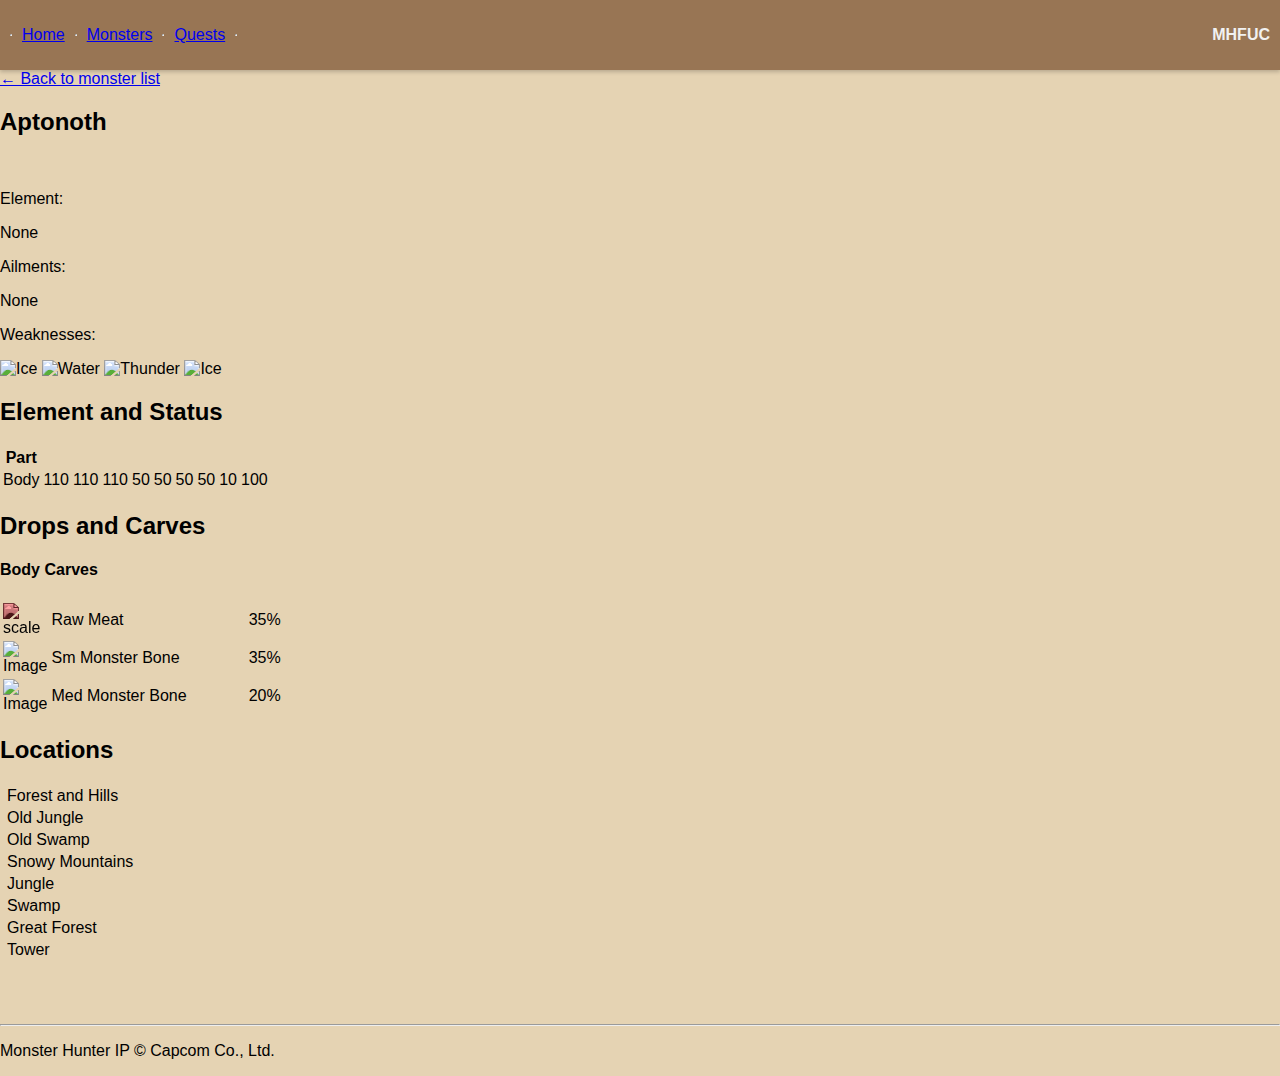
==== aptonoth.html @ a4e28d57 "Files" ====
<!DOCTYPE html>
<html lang="en">

<head>
    <meta charset="UTF-8">
    <meta name="viewport" content="width=device-width, initial-scale=1.0">
    <title>Monster List</title>
    <link rel="stylesheet" href="wiki.css">
<body>
    <header>
        <div class="navbar">
            <div class="menu-icon" onclick="toggleMenu()">
                <div></div>
                <div></div>
                <div></div>
            </div>
            <ul class="nav-links">
                <hr>
                <li><a href="index.html">Home</a></li>
                <hr>
                <li><a href="monsterlist.html">Monsters</a></li>
                <hr>
                <li><a href="quests.html">Quests</a></li>
                <hr>
            </ul>
            
            <b>MHFUC</b>
        </div>
        
        <script>
            function toggleMenu() {
                const navLinks = document.querySelector('.nav-links');
                navLinks.classList.toggle('active');
            }
        </script>
            
    </header>
    
    <div class="backBttn">
      <a href="monsterlist.html">&larr; Back to monster list</a>
    </div>
    
    <div class="section">
        <h2>Aptonoth</h2>
        <img class="monsterIco" src="img/icons/monster_aptonoth.png" alt="">
        <div class="elements">
            <div>
                <p>Element:</p>
                None
            </div>
            <div>
                <p>Ailments:</p>
                None
            </div>
            <div>
                <p>Weaknesses:</p>
                <img class="statusIco" src="img/icons/fireblight.png" title="Ice">
                <img class="statusIco" src="img/icons/waterblight.png" title="Water">
                <img class="statusIco" src="img/icons/thunderblight.png" title="Thunder">
                <img class="statusIco" src="img/icons/iceblight.png" title="Ice">
            </div>
        </div>
        
    </div>

    <!--effectiveness table-->
    <div class="section">
        <h2>Element and Status </h2>
            <table class="status">
                <thead>
                    <tr>
                        <th class="tg-zqun"><span style="font-weight:bold">Part</span></th>
                        <th class="tg-zqun"><span><img class="tableIco" src="img/icons/icon_great_sword.png" alt=""></span></th>
                        <th class="tg-zqun"><span><img class="tableIco" src="img/icons/icon_hammer.png" alt=""></span></th>
                        <th class="tg-zqun"><span><img class="tableIco" src="img/icons/icon_light_bowgun.png" alt=""></span></th>
                        <th class="tg-zqun"><span><img class="tableIco" src="img/icons/fireblight.png" alt=""></span></th>
                        <th class="tg-zqun"><span><img class="tableIco" src="img/icons/waterblight.png" alt=""></span></th>
                        <th class="tg-zqun"><span><img class="tableIco" src="img/icons/thunderblight.png" alt=""></span></th>
                        <th class="tg-zqun"><span><img class="tableIco" src="img/icons/iceblight.png" alt=""></span></th>
                        <th class="tg-zqun"><span><img class="tableIco" src="img/icons/dragonblight.png" alt=""></span></th>
                        <th class="tg-zqun"><span><img class="tableIco" src="img/icons/stun.png" alt=""></span></th>
                      </tr>
                    </thead>
                    <tbody>
                        <tr>
                            <td class="tg-p7cy">Body</td>
                            <td class="tg-p7cy">110</td>
                            <td class="tg-p7cy">110</td>
                            <td class="tg-p7cy">110</td>
                            <td class="tg-p7cy">50</td>
                            <td class="tg-p7cy">50</td>
                            <td class="tg-p7cy">50</td>
                            <td class="tg-p7cy">50</td>
                            <td class="tg-p7cy">10</td>
                            <td class="tg-p7cy">100</td>
                        </tr>
                </tbody>
            </table>
    </div>

    <div class="section">
        <h2>Drops and Carves</h2>
        <h4>Body Carves</h4>
        <style>
          .monsterPiece {
              filter: brightness(50%) saturate(100%) invert(0%) sepia(100%) hue-rotate(310deg) contrast(2);
          }
        </style>
        <table class="tg">
            <colgroup>
            <col style="width: 25.2px">
            <col style="width: 195.2px">
            <col style="width: 39.2px">
            </colgroup>
            <tbody>
              <tr>
                <td class="tg-0pky"><img class="tableIco monsterPiece" src="img/icons/icon_meat.png" alt="scale"></td>
                <td class="tg-za14">Raw Meat</td>
                <td class="tg-jkyp">35%</td>
              </tr>
              <tr>
                <td class="tg-0pky"><img class="tableIco" src="img/icons/icon_bone.png" alt="Image"></td>
                <td class="tg-za14">Sm Monster Bone</td>
                <td class="tg-jkyp">35%</td>
              </tr>
              <tr>
                <td class="tg-0pky"><img class="tableIco" src="img/icons/icon_bone.png" alt="Image"></td>
                <td class="tg-za14">Med Monster Bone</td>
                <td class="tg-jkyp">20%</td>
              </tr>
            </tbody>
            </table>
    </div>

    <div class="section">
        <h2>Locations</h2>
            <table class="tg">
            <thead>
              <tr>
                <td class="tg-0pky"><img class="LocationIco" src="img/icons/Forest.png" alt=""></th>
                <td class="tg-0pky">Forest and Hills</th>
              </tr>
            </thead>
            <tbody>
              <tr>
                <td class="tg-0pky"><img class="LocationIco" src="img/icons/OldJungle.png" alt=""></td>
                <td class="tg-0pky">Old Jungle</td>
              </tr>
              <tr>
                <td class="tg-0pky"><img class="LocationIco" src="img/icons/OldSwamp.png" alt=""></td>
                <td class="tg-0pky">Old Swamp</td>
              </tr>
              <tr>
                <td class="tg-0pky"><img class="LocationIco" src="img/icons/SnowyMountain.png" alt=""></td>
                <td class="tg-0pky">Snowy Mountains</td>
              </tr>
              <tr>
                <td class="tg-0pky"><img class="LocationIco" src="img/icons/Jungle.png" alt=""></td>
                <td class="tg-0pky">Jungle</td>
              </tr>
              <tr>
                <td class="tg-0pky"><img class="LocationIco" src="img/icons/Swamp.png" alt=""></td>
                <td class="tg-0pky">Swamp</td>
              </tr>
              <tr>
                <td class="tg-0pky"><img class="LocationIco" src="img/icons/GreatForest.png" alt=""></td>
                <td class="tg-0pky">Great Forest</td>
              </tr>
              <tr>
                <td class="tg-0pky"><img class="LocationIco" src="img/icons/Tower.png" alt=""></td>
                <td class="tg-0pky">Tower</td>
              </tr>
            </tbody>
            </table>
    </div>
    
    <br>
    <br>
    <br>
    <hr>
    <div class="footer">
      <p>Monster Hunter IP &copy; Capcom Co., Ltd.</p>
  </div>

</body>

</html>
---- wiki.css ----
body {
    font-family: Arial, sans-serif;
    margin: 0;
    padding: 0;
    background-color: #e5d3b3;
}

.navbar {
    background-color: #987554;
    color: rgb(241, 241, 241);
    padding: 10px;
    display: flex;
    justify-content: space-between;
    align-items: center;
    box-shadow: 0 2px 4px 0 rgba(0,0,0,.2);
}

.menu-icon {
    display: none;
    cursor: pointer;
}

.menu-icon div {
    width: 25px;
    height: 3px;
    background-color: #fff;
    margin: 4px auto;
    transition: transform 0.3s ease;
}

.nav-links {
    display: flex;
    list-style: none;
    padding: 0;
}

.nav-links li {
    margin: 0 10px;
}

/* mobile css */

@media screen and (max-width: 800px) {
    .menu-icon {
        display: block;
    }

    .mainContent {
        min-height: calc(100vh - 60px); /* Adjust 60px according to footer height */
    }

    /* NAVIGATION MENU */
    .nav-links {
        display: block;
        position: absolute;
        top: 28px;
        left: -100%;
        width: 100%;
        background-color: #987554;
        transition: left 0.3s ease;
        z-index: 1;
    }

    .nav-links.active {
        left: 0;
        
    }

    .nav-links.active + .menu-icon div {
        transform: rotate(90deg);
    }

    .nav-links li {
        display:flex;
    }

    .nav-links hr{
        color:  rgba(0, 0, 0, 0.4);
        box-shadow: 0 4px 8px rgba(0, 0, 0, 0.1); /* Adjust the values to control the shadow */
        margin: 0;
        padding-bottom: 0;
    }

    .nav-links a {
        color: rgb(241, 241, 241);
        text-decoration: none;
        display: flex;
        flex-grow: 1;
        flex-shrink: 1;
        padding: 3vh;
        width: 100%;
    }
    

    .nav-links a:visited {
        color: rgb(241, 241, 241);
    }

    .backBttn {
        margin: 2vh;
    }

    .backBttn a{
        text-decoration: none;
        color:  rgba(0, 0, 0);
        font-size: 18px;

    }

    .backBttn a:visited {
        color:  rgba(0, 0, 0);
    }


    .section {
        background-color: #f4f2ef;
        border: 2px solid #d2b48c;
        padding: 20px;
        margin: 10px;
        margin-bottom: 20px;
        border-radius: 10px;
    }
    
    .section h2 {
        margin-top: 0;
    }

    .monsterIco {
        height: 20vh;
    }

    .statusIco {
        height: 5vh;
    }

    .elements {
        margin: 4vh;
        display: grid;
        grid-template-columns: repeat(3, 1fr);
        grid-template-rows: 1fr;
        grid-column-gap: 1px;
        grid-row-gap: 1px; 
        margin-bottom: 10px;
    }

    /* table section */



    .tg, .status {
        border-collapse:collapse;
        border-spacing:0;
    }

    .tg td {
        border: 1px dashed #987554;
        border-width: 1px;
        overflow: hidden;
        padding: 10px 5px;
        word-break: normal;
        font-size: 14px;
    }

    .status td {
        border: 1px dashed #987554;
        border-width: 1px;
        overflow: hidden;
        padding: 10px 5px;
        word-break: normal;
        font-size: 12px;
    }

    td:first-child, th:first-child {
        border-left: none; /* Remove left border for first column */
    }

    td:last-child, th:last-child {
        border-right: none; /* Remove right border for last column */
    }

    .tg .tg-zqun {

        color:#000000;
        font-weight:bold;
        text-align:center;
        vertical-align:middle
    }

    .tg .tg-p7cy {
        color:#000000;
        text-align:center;
        vertical-align:middle
    }

    .tableIco {
        height: 3vh;
    }

    .LocationIco {
        height: 8vh;
    }

    .footer {
        position: fixed;
        bottom: 0;
        width: 100%;
        background-color: #664229;
        color: #fff;
        text-align: center;
        padding: 10px;
    }
}
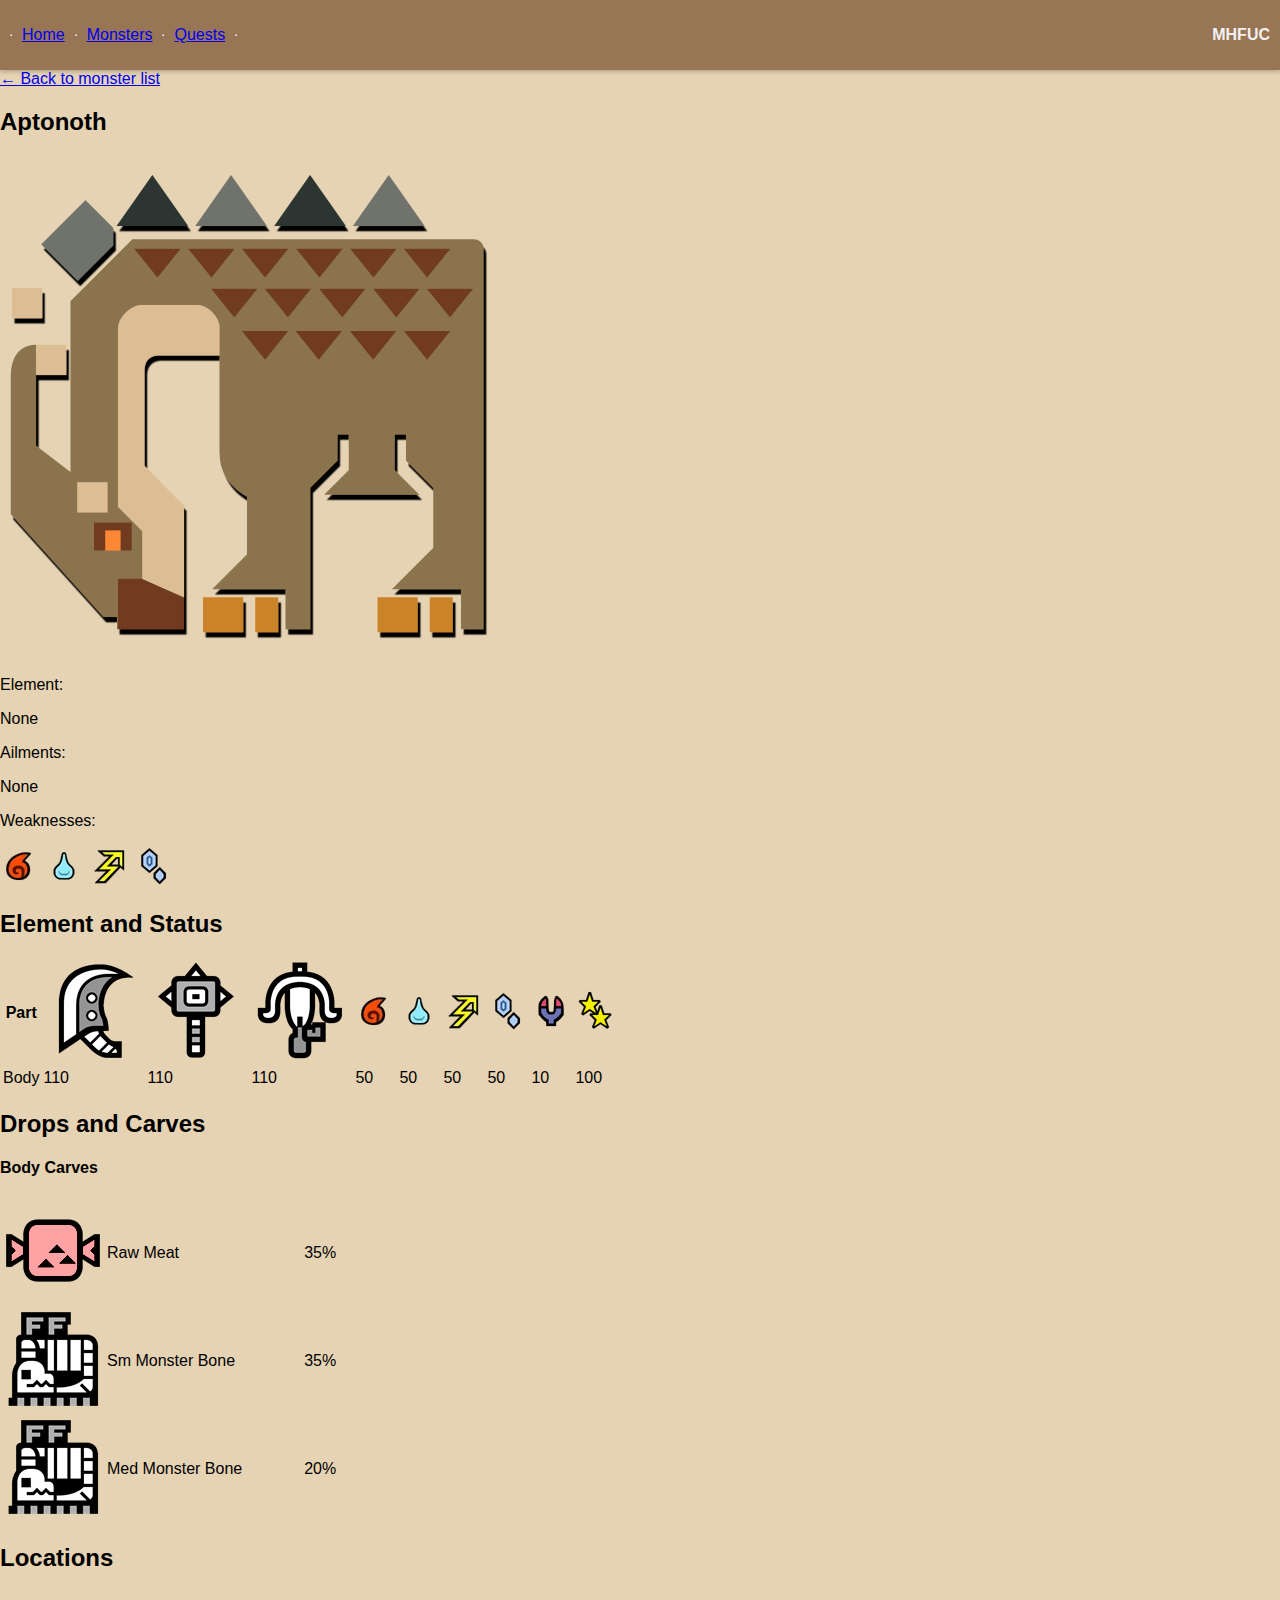
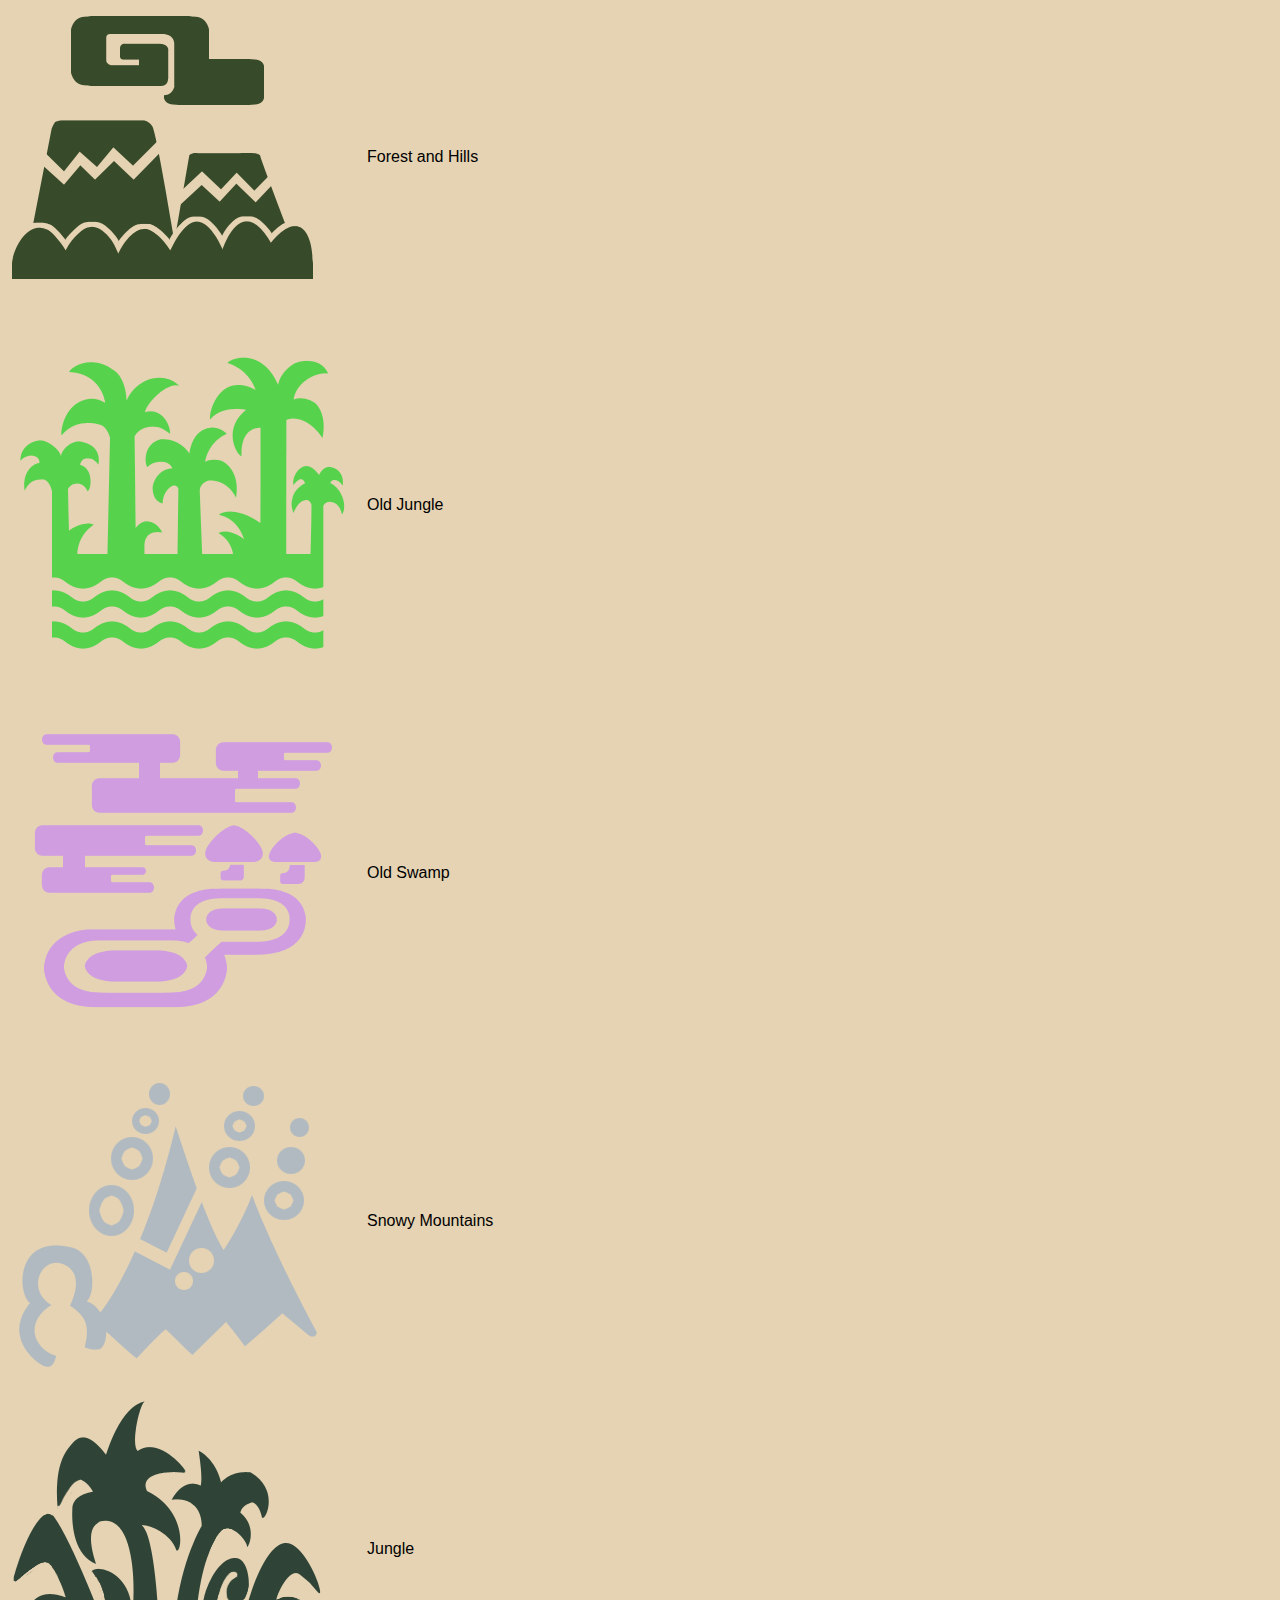
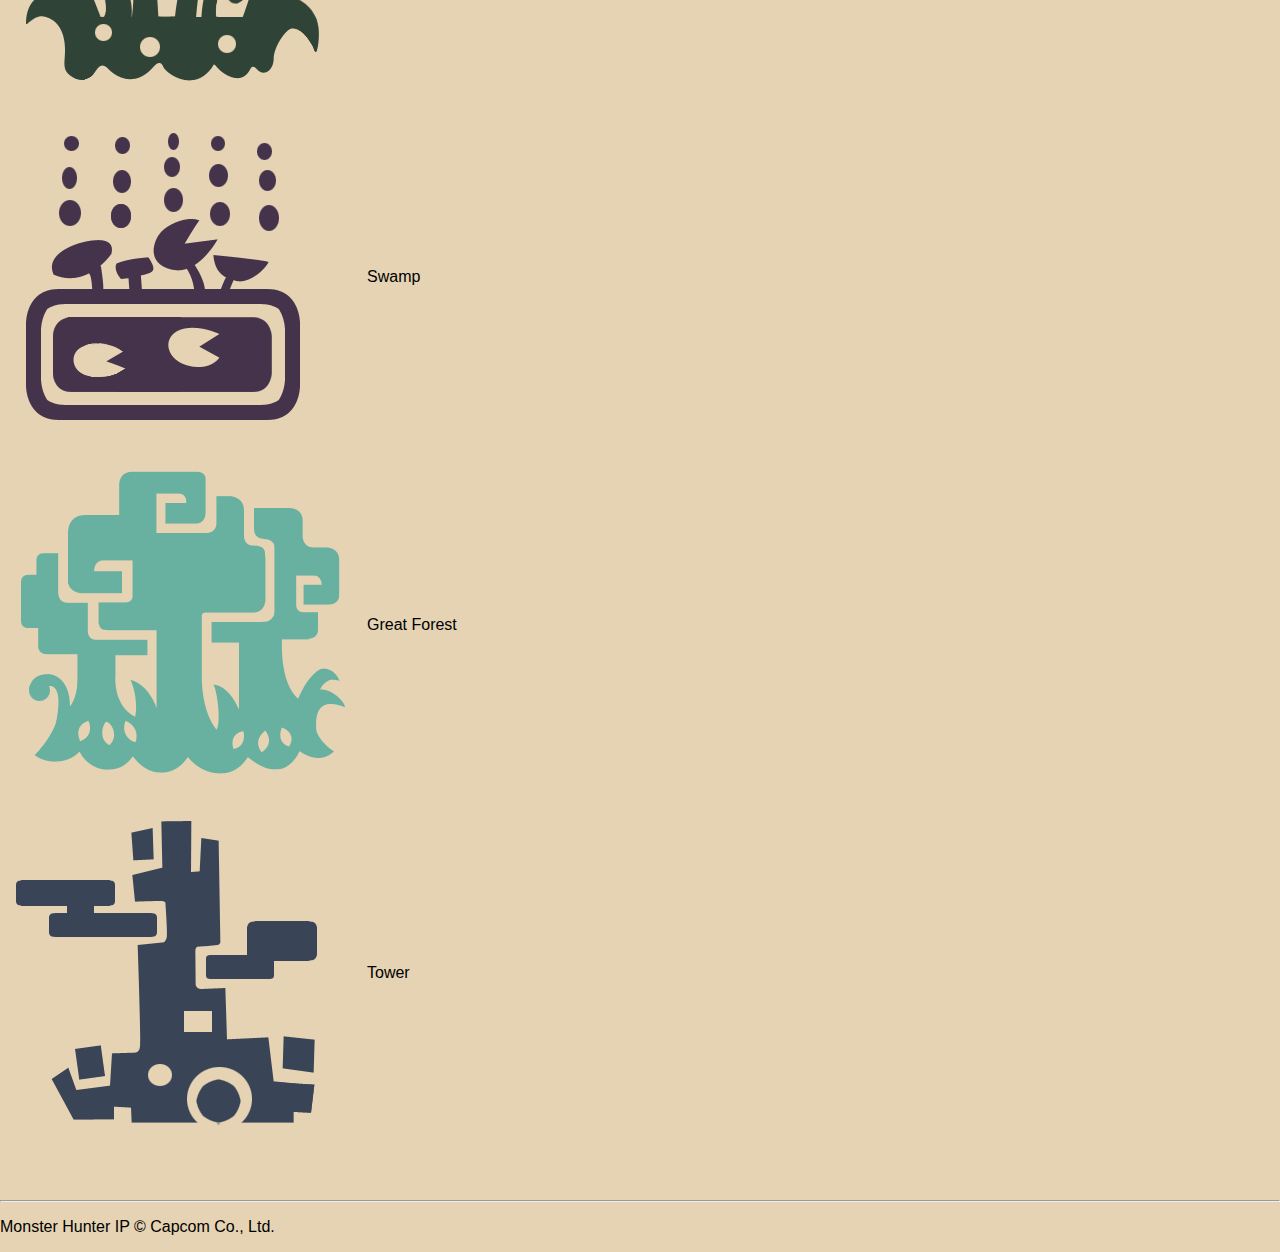
==== commit 096a56cc: "changed page's title" ====
--- a/aptonoth.html
+++ b/aptonoth.html
@@ -4,7 +4,7 @@
 <head>
     <meta charset="UTF-8">
     <meta name="viewport" content="width=device-width, initial-scale=1.0">
-    <title>Monster List</title>
+    <title>Aptonoth</title>
     <link rel="stylesheet" href="wiki.css">
 <body>
     <header>
